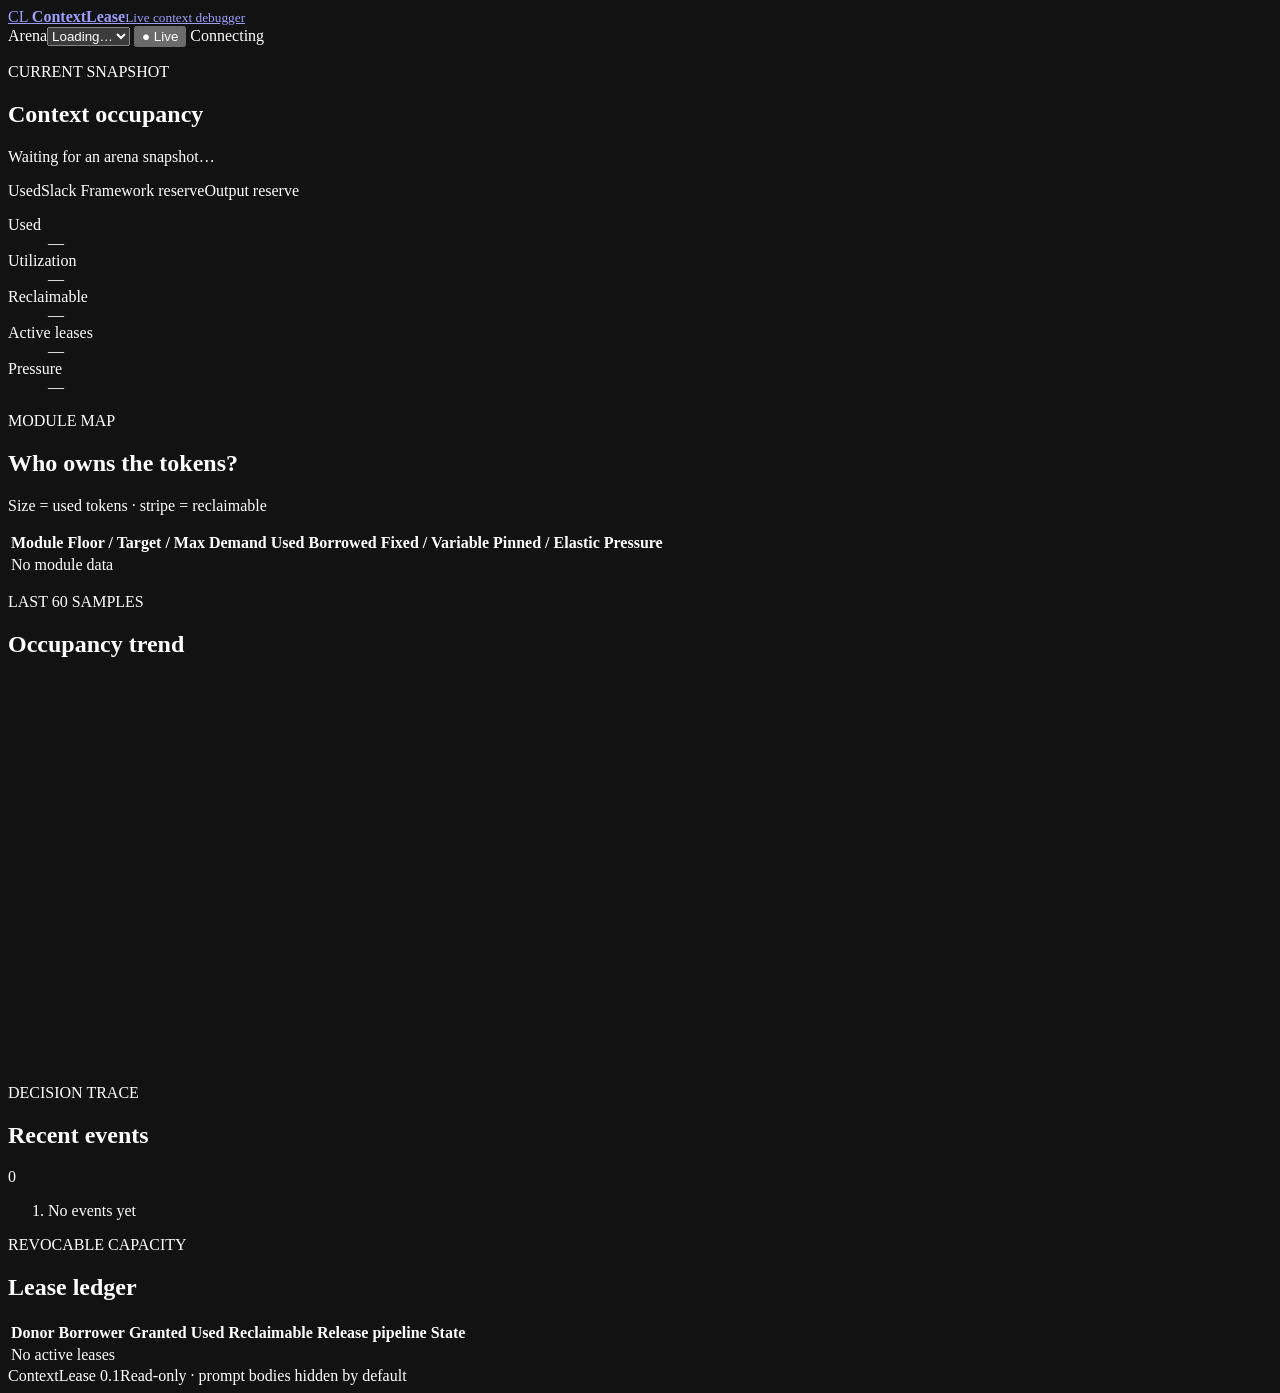
==== src/contextlease/debug/static/index.html @ d036b760 "feat: release ContextLease 0.1.0" ====
<!doctype html>
<html lang="en">
<head>
  <meta charset="utf-8">
  <meta name="viewport" content="width=device-width, initial-scale=1">
  <meta name="color-scheme" content="dark">
  <title>ContextLease · Live Context Debugger</title>
  <link rel="stylesheet" href="/app.css">
</head>
<body>
  <header class="topbar">
    <a class="brand" href="/" aria-label="ContextLease home">
      <span class="brand-mark" aria-hidden="true">CL</span>
      <span><strong>ContextLease</strong><small>Live context debugger</small></span>
    </a>
    <div class="controls">
      <label>Arena<select id="arena-select" aria-label="Arena"><option>Loading…</option></select></label>
      <button id="live-toggle" type="button" aria-pressed="true">● Live</button>
      <span id="connection" class="status pending" role="status">Connecting</span>
    </div>
  </header>

  <main id="main" aria-busy="true">
    <section class="overview" aria-labelledby="overview-heading">
      <div class="section-heading">
        <div><p class="eyebrow">CURRENT SNAPSHOT</p><h1 id="overview-heading">Context occupancy</h1></div>
        <p id="snapshot-meta" class="meta">Waiting for an arena snapshot…</p>
      </div>
      <div class="budget-track" aria-label="Context budget distribution">
        <span id="budget-used" class="budget-part used"></span>
        <span id="budget-slack" class="budget-part slack"></span>
        <span id="budget-framework" class="budget-part framework"></span>
        <span id="budget-output" class="budget-part output"></span>
      </div>
      <div class="budget-legend" aria-hidden="true">
        <span><i class="used"></i>Used</span><span><i class="slack"></i>Slack</span>
        <span><i class="framework"></i>Framework reserve</span><span><i class="output"></i>Output reserve</span>
      </div>
      <dl class="kpis">
        <div><dt>Used</dt><dd id="kpi-used">—</dd></div>
        <div><dt>Utilization</dt><dd id="kpi-utilization">—</dd></div>
        <div><dt>Reclaimable</dt><dd id="kpi-reclaimable">—</dd></div>
        <div><dt>Active leases</dt><dd id="kpi-leases">—</dd></div>
        <div><dt>Pressure</dt><dd id="kpi-pressure">—</dd></div>
      </dl>
    </section>

    <section aria-labelledby="distribution-heading">
      <div class="section-heading"><div><p class="eyebrow">MODULE MAP</p><h2 id="distribution-heading">Who owns the tokens?</h2></div><p class="meta">Size = used tokens · stripe = reclaimable</p></div>
      <div id="module-map" class="module-map" role="list"></div>
      <div class="table-wrap">
        <table>
          <thead><tr><th>Module</th><th>Floor / Target / Max</th><th>Demand</th><th>Used</th><th>Borrowed</th><th>Fixed / Variable</th><th>Pinned / Elastic</th><th>Pressure</th></tr></thead>
          <tbody id="module-rows"><tr><td colspan="8" class="empty">No module data</td></tr></tbody>
        </table>
      </div>
    </section>

    <section class="two-column" aria-label="Trends and decisions">
      <article aria-labelledby="trend-heading">
        <div class="section-heading"><div><p class="eyebrow">LAST 60 SAMPLES</p><h2 id="trend-heading">Occupancy trend</h2></div></div>
        <svg id="trend" class="trend" viewBox="0 0 720 220" role="img" aria-label="Token usage trend">
          <path class="grid" d="M0 55H720 M0 110H720 M0 165H720"></path>
          <polyline id="trend-line" points="" vector-effect="non-scaling-stroke"></polyline>
        </svg>
      </article>
      <article aria-labelledby="events-heading">
        <div class="section-heading"><div><p class="eyebrow">DECISION TRACE</p><h2 id="events-heading">Recent events</h2></div><span id="event-count" class="meta">0</span></div>
        <ol id="event-list" class="event-list"><li class="empty">No events yet</li></ol>
      </article>
    </section>

    <section aria-labelledby="leases-heading">
      <div class="section-heading"><div><p class="eyebrow">REVOCABLE CAPACITY</p><h2 id="leases-heading">Lease ledger</h2></div></div>
      <div class="table-wrap">
        <table><thead><tr><th>Donor</th><th>Borrower</th><th>Granted</th><th>Used</th><th>Reclaimable</th><th>Release pipeline</th><th>State</th></tr></thead>
        <tbody id="lease-rows"><tr><td colspan="7" class="empty">No active leases</td></tr></tbody></table>
      </div>
    </section>

    <section id="empty-state" class="empty-state" hidden>
      <h2>No live arenas</h2><p>Prepare a context with an ObservationStore, then refresh this page.</p>
    </section>
  </main>
  <footer><span>ContextLease 0.1</span><span>Read-only · prompt bodies hidden by default</span></footer>
  <script src="/app.js" defer></script>
</body>
</html>
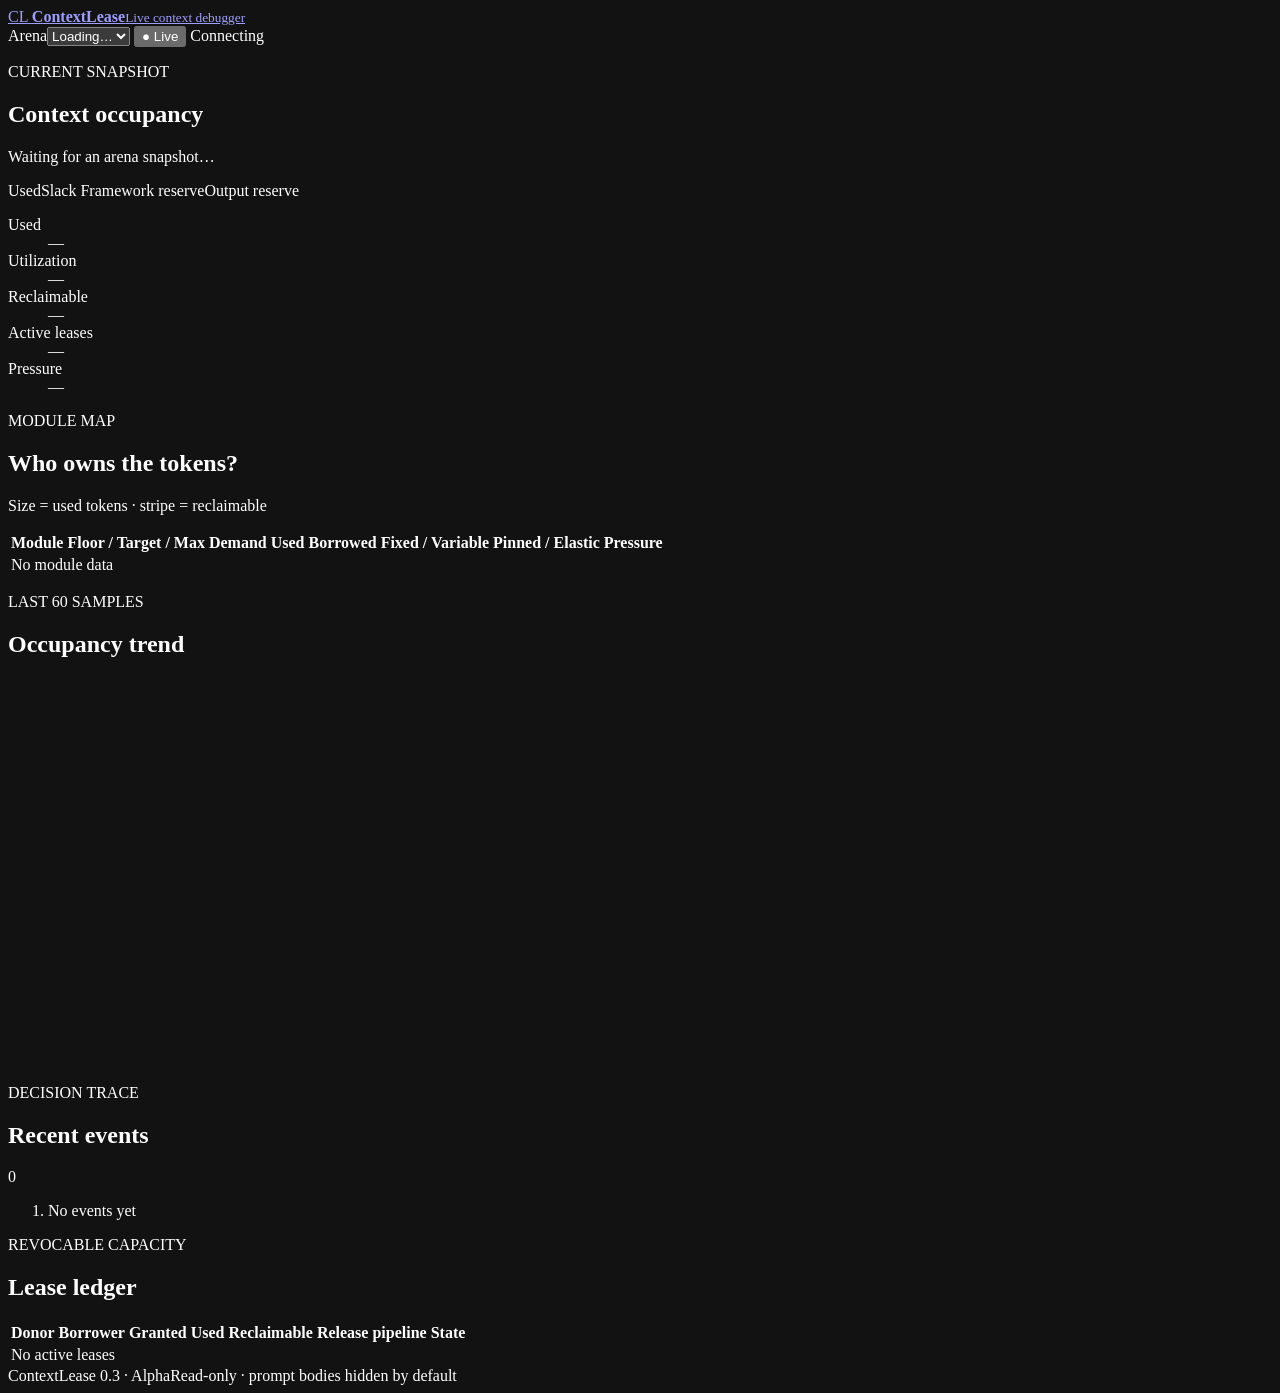
==== commit 2eb0b1e7: "chore: prepare ContextLease for public alpha" ====
--- a/src/contextlease/debug/static/index.html
+++ b/src/contextlease/debug/static/index.html
@@ -82,7 +82,7 @@
       <h2>No live arenas</h2><p>Prepare a context with an ObservationStore, then refresh this page.</p>
     </section>
   </main>
-  <footer><span>ContextLease 0.1</span><span>Read-only · prompt bodies hidden by default</span></footer>
+  <footer><span>ContextLease 0.3 · Alpha</span><span>Read-only · prompt bodies hidden by default</span></footer>
   <script src="/app.js" defer></script>
 </body>
 </html>
